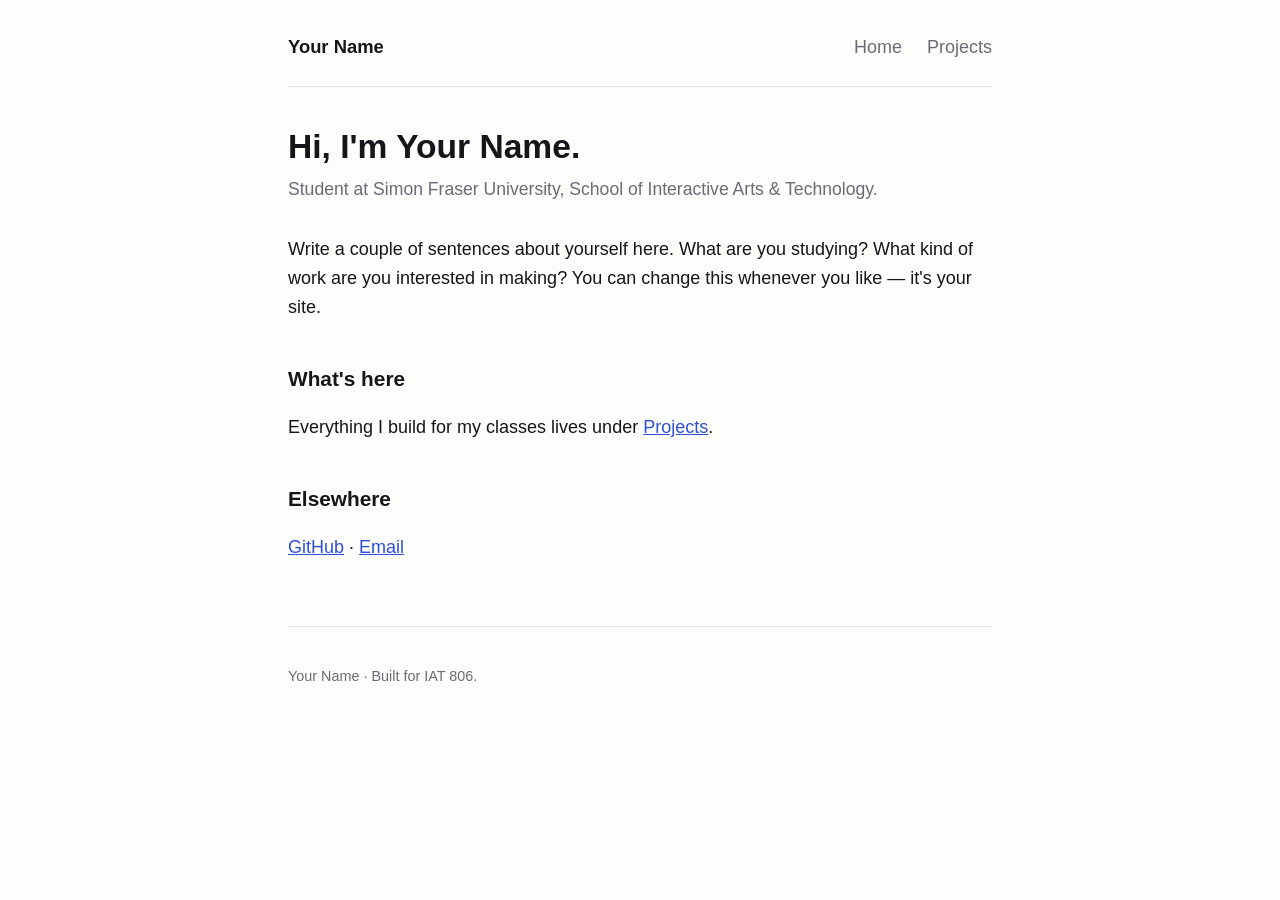
==== index.html @ fb6d8687 "Initial commit" ====
<!DOCTYPE html>
<html lang="en">
<head>
  <meta charset="utf-8">
  <meta name="viewport" content="width=device-width, initial-scale=1">

  <!-- EDIT ME: this is what shows in the browser tab -->
  <title>Your Name</title>

  <link rel="stylesheet" href="style.css">
</head>
<body>

  <header>
    <!-- EDIT ME: your name -->
    <a class="site-name" href="index.html">Your Name</a>
    <nav>
      <a href="index.html">Home</a>
      <a href="projects/index.html">Projects</a>
    </nav>
  </header>

  <main>
    <!-- EDIT ME: everything between here and the end of <main> -->
    <h1>Hi, I'm Your Name.</h1>
    <p class="tagline">Student at Simon Fraser University, School of Interactive Arts &amp; Technology.</p>

    <p>
      Write a couple of sentences about yourself here. What are you studying?
      What kind of work are you interested in making? You can change this
      whenever you like — it's your site.
    </p>

    <h2>What's here</h2>
    <p>
      Everything I build for my classes lives under
      <a href="projects/index.html">Projects</a>.
    </p>

    <h2>Elsewhere</h2>
    <p>
      <!-- EDIT ME: replace "your-username" with your GitHub username,
           or delete any line you don't want. -->
      <a href="https://github.com/your-username">GitHub</a> &middot;
      <a href="mailto:you@sfu.ca">Email</a>
    </p>
  </main>

  <footer>
    <!-- EDIT ME -->
    <p>Your Name &middot; Built for IAT 806.</p>
  </footer>

</body>
</html>
---- style.css ----
/* ===========================================================
   Your site's styles. Change anything here — colors, fonts,
   sizes. Every page on the site uses this one file.
   =========================================================== */

:root {
  --ink: #16161a;          /* main text color */
  --muted: #6b6b76;        /* quieter text */
  --accent: #2f4fd8;       /* links and highlights */
  --paper: #fdfdfb;        /* page background */
  --line: #e4e4e0;         /* borders */
}

* { box-sizing: border-box; }

body {
  margin: 0;
  padding: 0 1.25rem 5rem;
  background: var(--paper);
  color: var(--ink);
  font-family: "Helvetica Neue", Helvetica, Arial, sans-serif;
  font-size: 18px;
  line-height: 1.6;
}

/* Keeps everything in a readable column in the middle of the page */
header, main, footer {
  max-width: 44rem;
  margin: 0 auto;
}

/* --- top navigation ---------------------------------------- */

header {
  display: flex;
  flex-wrap: wrap;
  align-items: baseline;
  gap: 0.5rem 1.5rem;
  padding: 2rem 0 1.5rem;
  border-bottom: 1px solid var(--line);
  margin-bottom: 2.5rem;
}

header .site-name {
  font-size: 1.15rem;
  font-weight: 700;
  text-decoration: none;
  color: var(--ink);
  margin-right: auto;
}

header nav a {
  color: var(--muted);
  text-decoration: none;
  margin-left: 1.25rem;
}

header nav a:hover { color: var(--accent); }

/* --- text --------------------------------------------------- */

h1 {
  font-size: 2.1rem;
  line-height: 1.2;
  margin: 0 0 0.5rem;
}

h2 {
  font-size: 1.3rem;
  margin: 2.5rem 0 0.75rem;
}

.tagline {
  color: var(--muted);
  font-size: 1.1rem;
  margin: 0 0 2rem;
}

a { color: var(--accent); }

/* --- the list of links on the projects pages ----------------- */

.card-list {
  list-style: none;
  padding: 0;
  margin: 1.5rem 0 0;
}

.card-list li {
  border: 1px solid var(--line);
  border-radius: 10px;
  margin-bottom: 0.9rem;
  transition: border-color 0.15s ease;
}

.card-list li:hover { border-color: var(--accent); }

.card-list a {
  display: block;
  padding: 1.1rem 1.25rem;
  text-decoration: none;
  color: inherit;
}

.card-list .title {
  font-weight: 700;
  color: var(--accent);
  display: block;
}

.card-list .description {
  color: var(--muted);
  font-size: 0.95rem;
}

/* --- sketch pages ------------------------------------------- */

.back {
  display: inline-block;
  margin-bottom: 1.5rem;
  color: var(--muted);
  text-decoration: none;
  font-size: 0.95rem;
}

.back:hover { color: var(--accent); }

canvas { max-width: 100%; }

/* --- footer -------------------------------------------------- */

footer {
  margin-top: 4rem;
  padding-top: 1.5rem;
  border-top: 1px solid var(--line);
  color: var(--muted);
  font-size: 0.9rem;
}
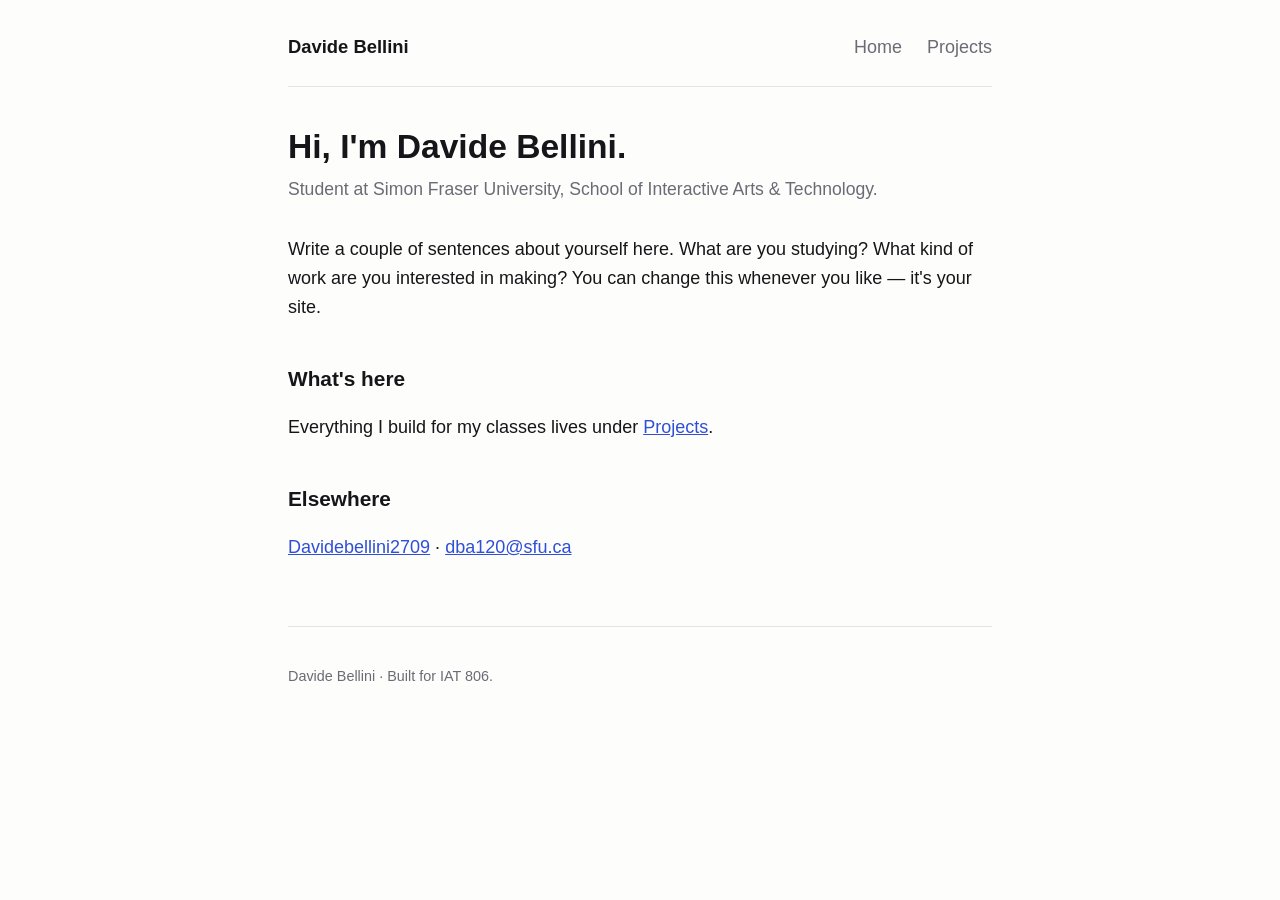
==== commit 07f5d7ae: "added lab 01" ====
--- a/index.html
+++ b/index.html
@@ -1,55 +1,57 @@
-<!DOCTYPE html>
+<!doctype html>
 <html lang="en">
-<head>
-  <meta charset="utf-8">
-  <meta name="viewport" content="width=device-width, initial-scale=1">
+  <head>
+    <meta charset="utf-8" />
+    <meta name="viewport" content="width=device-width, initial-scale=1" />
 
-  <!-- EDIT ME: this is what shows in the browser tab -->
-  <title>Your Name</title>
+    <!-- EDIT ME: this is what shows in the browser tab -->
+    <title>Davide Bellini</title>
 
-  <link rel="stylesheet" href="style.css">
-</head>
-<body>
+    <link rel="stylesheet" href="style.css" />
+  </head>
+  <body>
+    <header>
+      <!-- EDIT ME: your name -->
+      <a class="site-name" href="index.html">Davide Bellini</a>
+      <nav>
+        <a href="index.html">Home</a>
+        <a href="projects/index.html">Projects</a>
+      </nav>
+    </header>
 
-  <header>
-    <!-- EDIT ME: your name -->
-    <a class="site-name" href="index.html">Your Name</a>
-    <nav>
-      <a href="index.html">Home</a>
-      <a href="projects/index.html">Projects</a>
-    </nav>
-  </header>
+    <main>
+      <!-- EDIT ME: everything between here and the end of <main> -->
+      <h1>Hi, I'm Davide Bellini.</h1>
+      <p class="tagline">
+        Student at Simon Fraser University, School of Interactive Arts &amp;
+        Technology.
+      </p>
 
-  <main>
-    <!-- EDIT ME: everything between here and the end of <main> -->
-    <h1>Hi, I'm Your Name.</h1>
-    <p class="tagline">Student at Simon Fraser University, School of Interactive Arts &amp; Technology.</p>
+      <p>
+        Write a couple of sentences about yourself here. What are you studying?
+        What kind of work are you interested in making? You can change this
+        whenever you like — it's your site.
+      </p>
 
-    <p>
-      Write a couple of sentences about yourself here. What are you studying?
-      What kind of work are you interested in making? You can change this
-      whenever you like — it's your site.
-    </p>
+      <h2>What's here</h2>
+      <p>
+        Everything I build for my classes lives under
+        <a href="projects/index.html">Projects</a>.
+      </p>
 
-    <h2>What's here</h2>
-    <p>
-      Everything I build for my classes lives under
-      <a href="projects/index.html">Projects</a>.
-    </p>
+      <h2>Elsewhere</h2>
+      <p>
+        <!-- EDIT ME: replace "your-username" with your GitHub username,
+           or delete any line you don't want. -->
+        <a href="https://github.com/your-username">Davidebellini2709</a>
+        &middot;
+        <a href="mailto:dba120@sfu.ca">dba120@sfu.ca</a>
+      </p>
+    </main>
 
-    <h2>Elsewhere</h2>
-    <p>
-      <!-- EDIT ME: replace "your-username" with your GitHub username,
-           or delete any line you don't want. -->
-      <a href="https://github.com/your-username">GitHub</a> &middot;
-      <a href="mailto:you@sfu.ca">Email</a>
-    </p>
-  </main>
-
-  <footer>
-    <!-- EDIT ME -->
-    <p>Your Name &middot; Built for IAT 806.</p>
-  </footer>
-
-</body>
+    <footer>
+      <!-- EDIT ME -->
+      <p>Davide Bellini &middot; Built for IAT 806.</p>
+    </footer>
+  </body>
 </html>
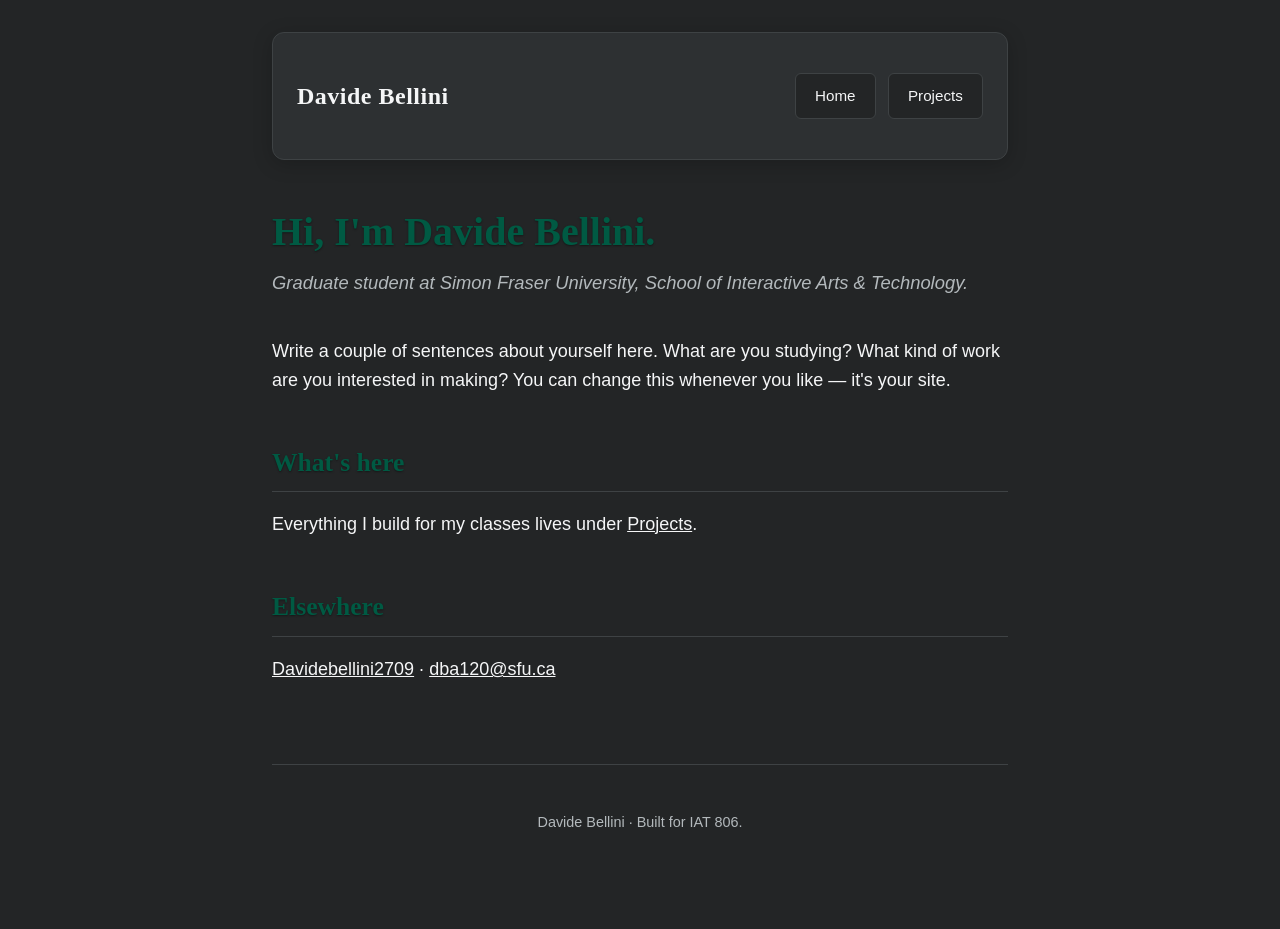
==== commit d69781a3: "Lab-02 added" ====
--- a/index.html
+++ b/index.html
@@ -23,8 +23,8 @@
       <!-- EDIT ME: everything between here and the end of <main> -->
       <h1>Hi, I'm Davide Bellini.</h1>
       <p class="tagline">
-        Student at Simon Fraser University, School of Interactive Arts &amp;
-        Technology.
+        Graduate student at Simon Fraser University, School of Interactive Arts
+        &amp; Technology.
       </p>
 
       <p>
--- a/style.css
+++ b/style.css
@@ -1,138 +1,232 @@
 /* ===========================================================
-   Your site's styles. Change anything here — colors, fonts,
-   sizes. Every page on the site uses this one file.
+   Stile Personalizzato: Rust and Wood (Elegante & Funzionale)
    =========================================================== */
 
 :root {
-  --ink: #16161a;          /* main text color */
-  --muted: #6b6b76;        /* quieter text */
-  --accent: #2f4fd8;       /* links and highlights */
-  --paper: #fdfdfb;        /* page background */
-  --line: #e4e4e0;         /* borders */
-}
-
-* { box-sizing: border-box; }
+  /* Tavolozza Colori */
+  --bg-dark-grey: #232526; /* Grigio scuro caldo di fondo */
+  --bg-card-grey: #2d3032; /* Grigio per card e sezioni */
+  --emerald-main: #005a43; /* Verde smeraldo scuro (Scritte principali) */
+  --emerald-light: #007a5b; /* Verde smeraldo luminoso per hover */
+  --text-white: #f5f6f7; /* Bianco primario per testi leggibili */
+  --text-muted: #b3b9bc; /* Bianco opaco/grigio chiaro per testi secondari */
+  --border-wood: #3e4244; /* Linee di divisione e bordi */
+
+  /* Font e Layout */
+  --font-family:
+    "Georgia", Cambria, "Times New Roman", Times, serif; /* Tocco Rust/Classico per i titoli */
+  --font-sans:
+    "Helvetica Neue", Helvetica, Arial, sans-serif; /* Pulito per i testi */
+}
+
+* {
+  box-sizing: border-box;
+}
 
 body {
   margin: 0;
   padding: 0 1.25rem 5rem;
-  background: var(--paper);
-  color: var(--ink);
-  font-family: "Helvetica Neue", Helvetica, Arial, sans-serif;
+  background: var(--bg-dark-grey);
+  color: var(--text-white);
+  font-family: var(--font-sans);
   font-size: 18px;
   line-height: 1.6;
 }
 
-/* Keeps everything in a readable column in the middle of the page */
-header, main, footer {
-  max-width: 44rem;
+/* Layout centrale pulito */
+header,
+main,
+footer {
+  max-width: 46rem;
   margin: 0 auto;
 }
 
-/* --- top navigation ---------------------------------------- */
+/* --- Header Migliorato & Più Strutturato -------------------- */
 
 header {
   display: flex;
   flex-wrap: wrap;
-  align-items: baseline;
-  gap: 0.5rem 1.5rem;
-  padding: 2rem 0 1.5rem;
-  border-bottom: 1px solid var(--line);
-  margin-bottom: 2.5rem;
+  align-items: center;
+  justify-content: space-between;
+  gap: 1.5rem;
+  padding: 2.5rem 1.5rem;
+  background: var(--bg-card-grey);
+  border: 1px solid var(--border-wood);
+  border-radius: 12px;
+  margin-top: 2rem;
+  margin-bottom: 3rem;
+  box-shadow: 0 4px 20px rgba(0, 0, 0, 0.2);
 }
 
 header .site-name {
+  font-family: var(--font-family);
+  font-size: 1.5rem;
+  font-weight: 700;
+  text-decoration: none;
+  color: var(--text-white);
+  letter-spacing: 0.5px;
+}
+
+/* --- Pulsanti di Navigazione (Sessioni) -------------------- */
+
+header nav {
+  display: flex;
+  gap: 0.75rem;
+  flex-wrap: wrap;
+}
+
+header nav a {
+  color: var(--text-white);
+  background: var(--bg-dark-grey);
+  padding: 0.6rem 1.2rem;
+  text-decoration: none;
+  font-size: 0.95rem;
+  font-weight: 500;
+  border-radius: 6px;
+  border: 1px solid var(--border-wood);
+  transition: all 0.2s ease-in-out;
+}
+
+header nav a:hover {
+  background: var(--text-white);
+  color: var(--bg-dark-grey);
+  border-color: var(--text-white);
+}
+
+/* Se vuoi dare un risalto "Smeraldo" al pulsante della sessione attiva (aggiungendo la classe .active nell'HTML) */
+header nav a.active {
+  background: var(--emerald-main);
+  border-color: var(--emerald-main);
+  color: var(--text-white);
+}
+
+/* --- Elementi di Testo ------------------------------------- */
+
+h1,
+h2,
+h3 {
+  font-family: var(--font-family);
+  color: var(
+    --emerald-main
+  ); /* Verde Smeraldo Scuro per le scritte principali */
+  text-shadow: 0 1px 2px rgba(0, 0, 0, 0.4); /* Migliora il contrasto sul grigio */
+}
+
+h1 {
+  font-size: 2.5rem;
+  line-height: 1.2;
+  margin: 0 0 0.75rem;
+}
+
+h2 {
+  font-size: 1.6rem;
+  margin: 3rem 0 1rem;
+  border-bottom: 1px solid var(--border-wood);
+  padding-bottom: 0.5rem;
+}
+
+.tagline {
+  color: var(--text-muted);
   font-size: 1.15rem;
-  font-weight: 700;
-  text-decoration: none;
-  color: var(--ink);
-  margin-right: auto;
-}
-
-header nav a {
-  color: var(--muted);
-  text-decoration: none;
-  margin-left: 1.25rem;
-}
-
-header nav a:hover { color: var(--accent); }
-
-/* --- text --------------------------------------------------- */
-
-h1 {
-  font-size: 2.1rem;
-  line-height: 1.2;
-  margin: 0 0 0.5rem;
-}
-
-h2 {
-  font-size: 1.3rem;
-  margin: 2.5rem 0 0.75rem;
-}
-
-.tagline {
-  color: var(--muted);
-  font-size: 1.1rem;
-  margin: 0 0 2rem;
-}
-
-a { color: var(--accent); }
-
-/* --- the list of links on the projects pages ----------------- */
+  margin: 0 0 2.5rem;
+  font-style: italic;
+}
+
+a {
+  color: var(--text-white);
+  text-decoration-thickness: 1px;
+  transition: color 0.15s ease;
+}
+
+a:hover {
+  color: var(--text-muted);
+}
+
+/* --- Griglia / Lista di Card (Progetti o Sezioni) ---------- */
 
 .card-list {
   list-style: none;
   padding: 0;
-  margin: 1.5rem 0 0;
+  margin: 2rem 0 0;
 }
 
 .card-list li {
-  border: 1px solid var(--line);
+  background: var(--bg-card-grey);
+  border: 1px solid var(--border-wood);
   border-radius: 10px;
-  margin-bottom: 0.9rem;
-  transition: border-color 0.15s ease;
-}
-
-.card-list li:hover { border-color: var(--accent); }
+  margin-bottom: 1.2rem;
+  transition:
+    transform 0.2s ease,
+    border-color 0.2s ease;
+  box-shadow: 0 2px 8px rgba(0, 0, 0, 0.15);
+}
+
+.card-list li:hover {
+  border-color: var(--emerald-light);
+  transform: translateY(-2px);
+}
 
 .card-list a {
   display: block;
-  padding: 1.1rem 1.25rem;
+  padding: 1.3rem 1.5rem;
   text-decoration: none;
   color: inherit;
 }
 
 .card-list .title {
+  font-family: var(--font-family);
+  font-size: 1.25rem;
   font-weight: 700;
-  color: var(--accent);
+  color: var(--text-white); /* Testo titolo card in bianco per leggibilità */
   display: block;
+  margin-bottom: 0.25rem;
+}
+
+.card-list li:hover .title {
+  color: var(
+    --emerald-light
+  ); /* Il titolo si illumina di smeraldo al passaggio */
 }
 
 .card-list .description {
-  color: var(--muted);
+  color: var(--text-muted);
   font-size: 0.95rem;
 }
 
-/* --- sketch pages ------------------------------------------- */
+/* --- Pulsante Indietro (Sketch Pages) ---------------------- */
 
 .back {
-  display: inline-block;
-  margin-bottom: 1.5rem;
-  color: var(--muted);
+  display: inline-flex;
+  align-items: center;
+  margin-bottom: 2rem;
+  color: var(--text-muted);
   text-decoration: none;
   font-size: 0.95rem;
-}
-
-.back:hover { color: var(--accent); }
-
-canvas { max-width: 100%; }
-
-/* --- footer -------------------------------------------------- */
+  padding: 0.5rem 1rem;
+  border: 1px solid var(--border-wood);
+  border-radius: 6px;
+  background: var(--bg-card-grey);
+  transition: all 0.2s ease;
+}
+
+.back:hover {
+  color: var(--text-white);
+  border-color: var(--text-white);
+}
+
+canvas {
+  max-width: 100%;
+  border-radius: 8px;
+  box-shadow: 0 4px 15px rgba(0, 0, 0, 0.3);
+}
+
+/* --- Footer -------------------------------------------------- */
 
 footer {
-  margin-top: 4rem;
-  padding-top: 1.5rem;
-  border-top: 1px solid var(--line);
-  color: var(--muted);
+  margin-top: 5rem;
+  padding-top: 2rem;
+  border-top: 1px solid var(--border-wood);
+  color: var(--text-muted);
   font-size: 0.9rem;
-}
+  text-align: center;
+}
